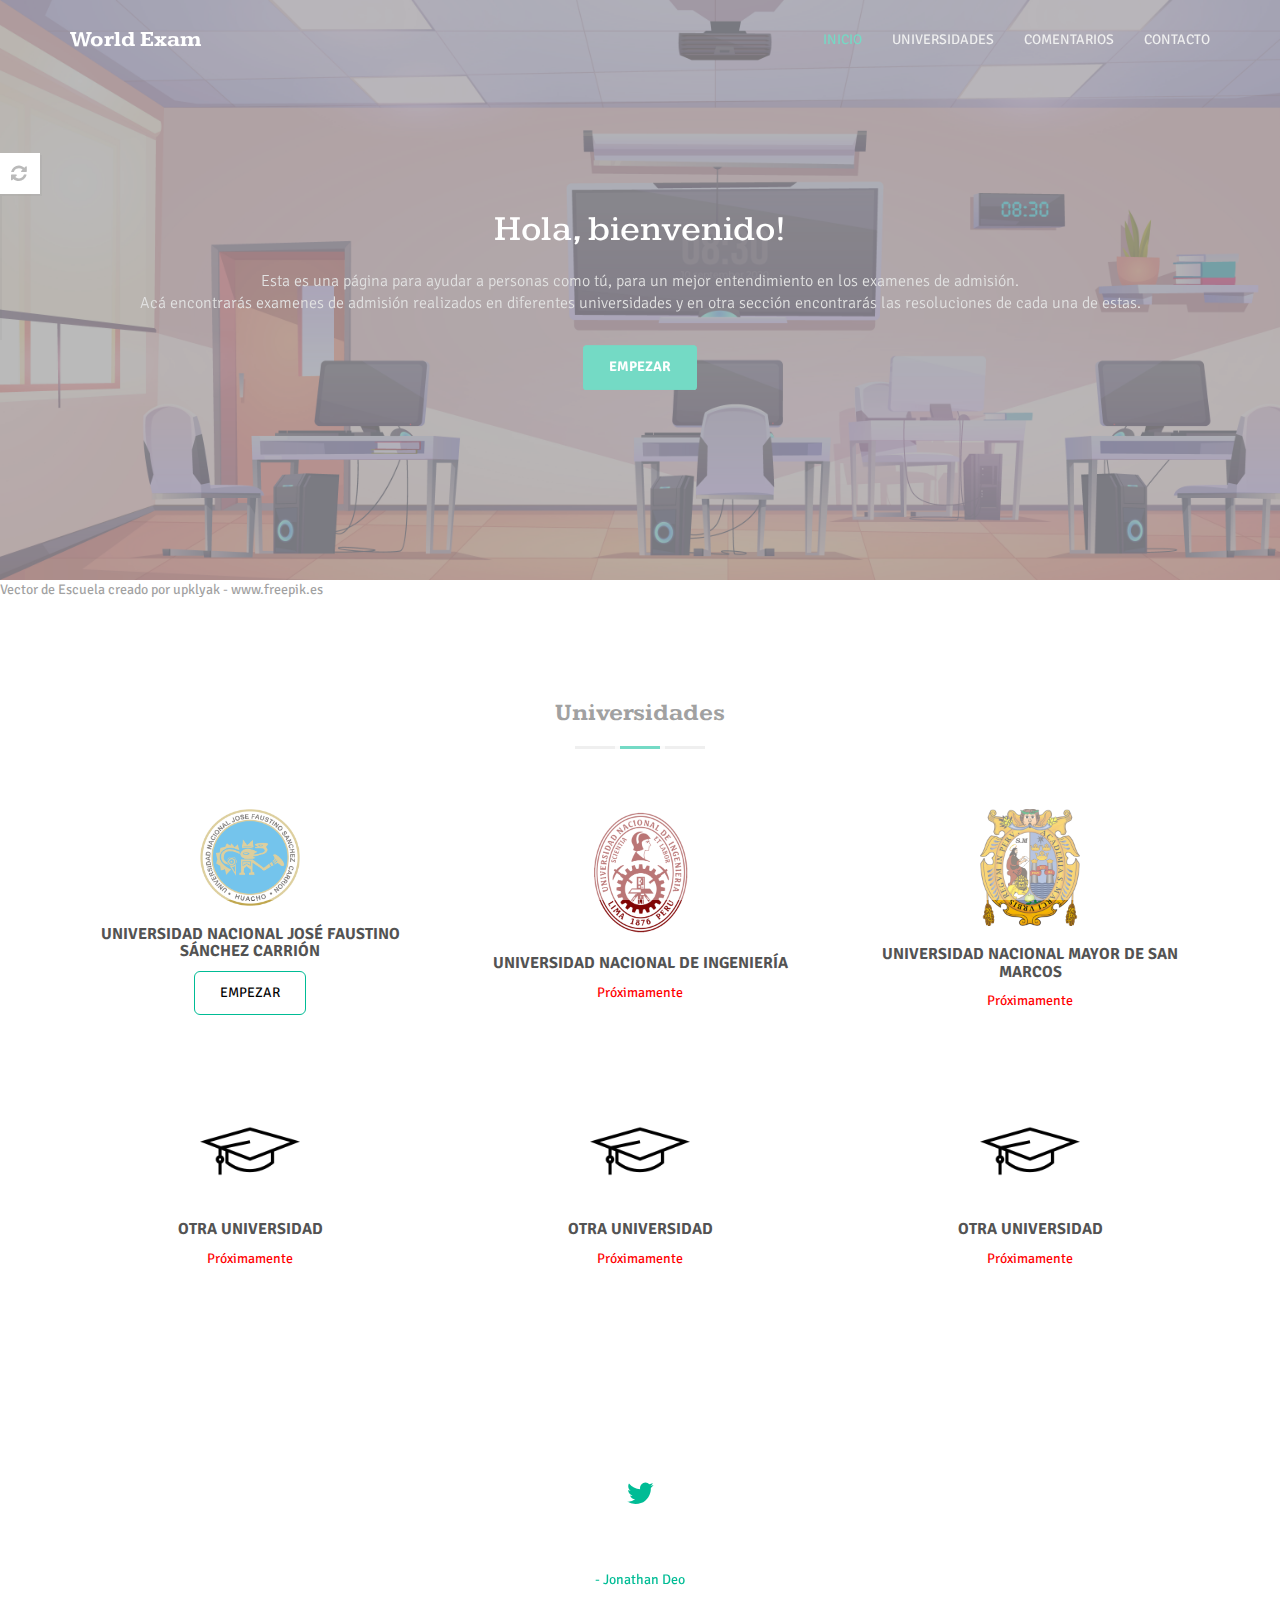
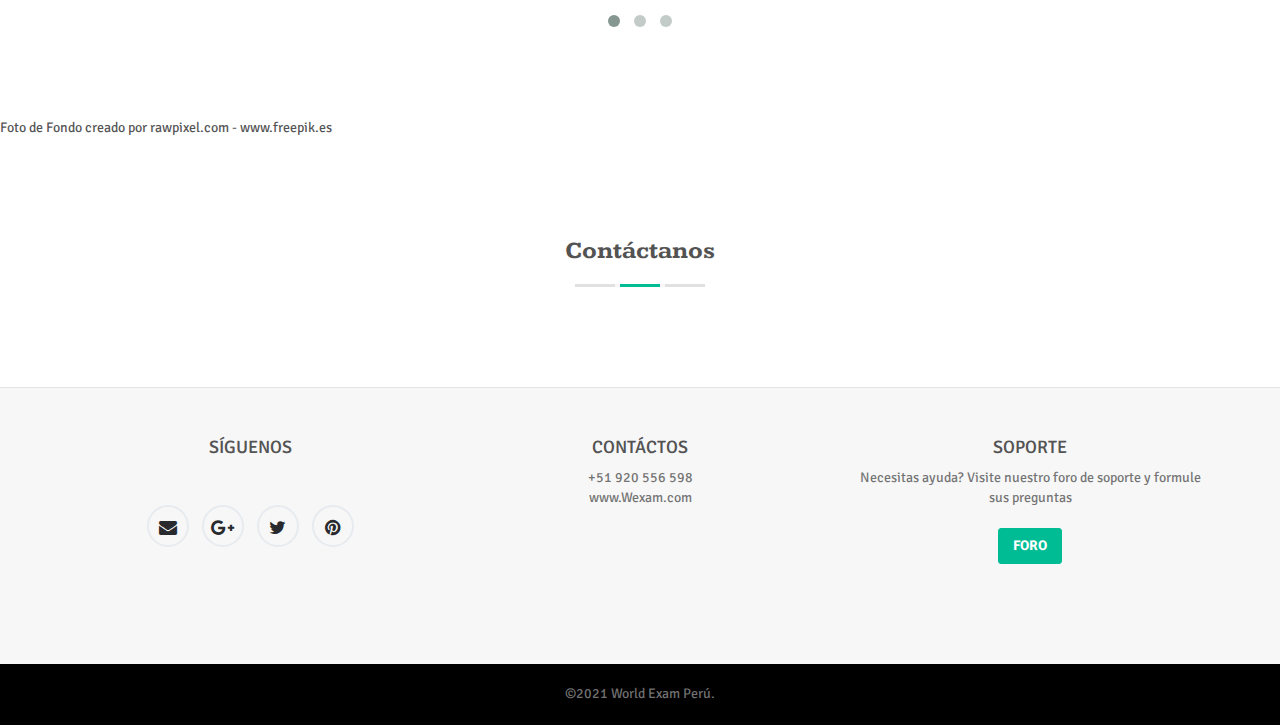
==== index.html @ 7a291c6b "Add files via upload" ====
<!DOCTYPE html>
<!--
	Delex by TEMPLATE STOCK
	templatestock.co @templatestock
	Released for free under the Creative Commons Attribution 3.0 license (templated.co/license)
-->

<html lang="es">
<head>
  <!-- Meta Tags -->
  <meta charset="utf-8"/>
  

  <!-- Site Title-->
  <title>World Exam</title>
  <link rel="icon" href="images/Logo.png">

  <!-- Mobile Specific Metas-->
  <meta name="viewport" content="width=device-width, initial-scale=1, maximum-scale=1"/>

  <!-- Google-fonts -->
  <link href='http://fonts.googleapis.com/css?family=Signika+Negative:300,400,600,700' rel='stylesheet' type='text/css'>
  <link href='http://fonts.googleapis.com/css?family=Kameron:400,700' rel='stylesheet' type='text/css'>
  
  <!-- Bootstrap -->
  <link rel="stylesheet" href="css/bootstrap.min.css"/>
  <!-- Fonts-style -->
  <link rel="stylesheet" href="css/styles.css"/>
  <!-- Fonts-style -->
  <link rel="stylesheet" href="css/font-awesome.min.css"/>
  <!-- Modal-Effect -->
  <link href="css/component.css" rel="stylesheet">
  <!-- owl-carousel -->
  <link href="css/owl.carousel.css" rel="stylesheet" type="text/css" media="screen">
  <link href="css/owl.theme.css" rel="stylesheet" type="text/css" media="screen">
  <!-- Template Styles-->
  <link rel="stylesheet" href="css/style.css"/>
  <!-- Template Color-->
  <link rel="stylesheet" type="text/css" href="css/green.css" media="screen" id="color-opt" />



</head>

<body data-spy="scroll" data-offset="80">

  <!-- Precarga -->
  <div class="animationload">
    <div class="loader">
        Espera porfavor....
    </div>
  </div> 
  <!-- fin de la Precarga -->


  <nav class="navbar navbar-default navbar-fixed-top navbar-custom">
    <div class="container">
      <!-- Brand and toggle get grouped for better mobile display -->
      <div class="navbar-header">
        <button type="button" class="navbar-toggle collapsed" data-toggle="collapse" data-target="#bs-example-navbar-collapse-1">
          <span class="sr-only">Toggle navigation</span>
          <span class="icon-bar"></span>
          <span class="icon-bar"></span>
          <span class="icon-bar"></span>
        </button>
        <a class="navbar-brand" href="index.html">World Exam</a>
      </div>

      <!-- Collect the nav links, forms, and other content for toggling -->
      <div class="collapse navbar-collapse" id="bs-example-navbar-collapse-1">
        <ul class="nav navbar-nav navbar-right">
          <li><a href="#home">Inicio</a></li>
          <li><a href="#services">Universidades</a></li>
          <li><a href="#twitter_tweet">Comentarios</a></li>
          <li><a href="#contact">Contacto</a></li>
        </ul>
      </div><!-- /.navbar-collapse -->
    </div><!-- /.container -->
  </nav>

    <!-- /Inicio -->
    <section class="main-home" id="home">
      <div class="home-page-photo" data-stellar-background-ratio="0.5"></div> <!-- Background image -->
      <div class="home__header-content">
        <div id="main-home-carousel" class="owl-carousel">
          <div>
            <h1 class="intro-title">Hola, bienvenido!</h1>
            <p class="intro-text"><!--Acá va texto de inicio-->Esta es una página para ayudar a personas como tú, para un mejor entendimiento en los examenes de admisión.<br/>Acá encontrarás examenes de admisión realizados en diferentes universidades y en otra sección encontrarás las resoluciones de cada una de estas.</p>
            <a class="btn btn-custom" href="#services">Empezar</a>
          </div><!--slide item like paragraph-->
        </div>
      </div>
    </section>
    <!-- /End HOME -->
    <a href="https://www.freepik.es/vectores/escuela">Vector de Escuela creado por upklyak - www.freepik.es</a>
    <!-- / SERVICES -->
    <section id="services">
      <div class="container">
        <div class="row">
          <div class="col-md-12">
            <h3 class="title text-center">Universidades</h3>
            <div class="titleHR"><span></span></div>
          </div>
        </div>
        
        <div class="row">
          <div class="col-sm-4"> <!-- Service-item -->
            <div class="text-center services-item">
              <div class="col-wrapper">
                <div class="icon-border"> 
                  <img src="images/unjfsc.png" width="100" alt=""> 
                </div>
                <h5>Universidad Nacional José Faustino Sánchez Carrión</h5>
                <a class="btn empezar" href="Faustino.html">Empezar</a>
              </div>
            </div>
          </div>

          <div class="col-sm-4"> <!-- Service-item -->
            <div class="text-center services-item">
              <div class="col-wrapper">
                <div class="icon-border"> 
                <img src="images/UNI.png" width="100" alt="">
                </div>
                <h5>Universidad Nacional de Ingeniería</h5>
                <p class="proximamente">Próximamente</p>
              </div>
            </div>
          </div>

          <div class="col-sm-4"> <!-- Service-item -->
            <div class="text-center services-item">
              <div class="col-wrapper">
                <div class="icon-border"> 
                  <img src="images/unmsm.png" width="100" alt=""> 
                </div>
                <h5>Universidad Nacional Mayor de San Marcos</h5>
                <p class="proximamente">Próximamente</p>
              </div>
            </div>
          </div>
        </div> <!--/.row -->

        <div class="row">
          <div class="col-sm-4"> <!-- Service-item -->
            <div class="text-center services-item">
              <div class="col-wrapper">
                <div class="icon-border"> 
                  <img src="images/birrete.png" width="100" height="100" alt=""> 
                </div>
                <h5>Otra Universidad</h5>
                <p class="proximamente">Próximamente</p>
              </div>
            </div>
          </div>

          <div class="col-sm-4"> <!-- Service-item -->
            <div class="text-center services-item">
              <div class="col-wrapper">
                <div class="icon-border"> 
                  <img src="images/birrete.png" width="100" height="100" alt="">
                </div>
                <h5>Otra Universidad</h5>
                <p class="proximamente">Próximamente</p>
              </div>
            </div>
          </div>

          <div class="col-sm-4"> <!-- Service-item -->
            <div class="text-center services-item">
              <div class="col-wrapper">
                <div class="icon-border"> 
                  <img src="images/birrete.png" width="100" height="100" alt="">
                </div>
                <h5>Otra Universidad</h5>
                <p class="proximamente">Próximamente</p>
              </div>
            </div>
          </div>
        </div> <!--/.row -->
      </div> <!--/.container -->
    </section>
    <!-- / End services-->


    <!-- TWITTER TWEET -->
    <section class="twitter_tweet parallax" id="twitter_tweet" data-stellar-background-ratio="0.5">
      <div class="container">
        <div class="row">
          <div class="col-md-8 col-md-offset-2 text-center">
            <div id="testi-carousel" class="owl-carousel owl-spaced">
              <div>
                <i class="fa fa-twitter"></i>
                <h5>
                  Lorem ipsum dolor sit amet, consectetur adipisicing elit. Inventore, dolorum, fugiat, eligendi magni quibusdam iure cupiditate ex voluptas unde Lorem ipsum dolor sit amet..
                </h5>
                <p>- Jonathan Deo</p>
              </div><!--testimonials item like paragraph-->
              <div>
                <i class="fa fa-twitter"></i>
                <h5>
                  Lorem ipsum dolor sit amet, consectetur adipisicing elit. Inventore, dolorum, fugiat, eligendi magni quibusdam iure cupiditate ex voluptas unde Lorem ipsum dolor sit amet..
                </h5>
                <p>- Jonathan Deo</p>
              </div><!--testimonials item like paragraph-->
              <div>
                <i class="fa fa-twitter"></i>
                <h5>
                  Lorem ipsum dolor sit amet, consectetur adipisicing elit. Inventore, dolorum, fugiat, eligendi magni quibusdam iure cupiditate ex voluptas unde Lorem ipsum dolor sit amet..
                </h5>
                <p>- Jonathan Deo</p>
              </div><!--testimonials item like paragraph-->
            </div>
          </div> <!-- end col-md-8 -->
        </div> <!-- end row -->
      </div> <!-- container -->
    </section>
    <!-- End TWITTER TWEET -->
    <a href='https://www.freepik.es/fotos/fondo'>Foto de Fondo creado por rawpixel.com - www.freepik.es</a>
    <!-- CONTACT -->
    <section id="contact">
      <div class="container">
        <div class="row">
          <div class="col-md-12">
            <h3 class="title text-center">Contáctanos</h3>
            <div class="titleHR"><span></span></div>
          </div> <!-- end col-md-12 -->
        </div> <!-- end row -->
      </div> <!-- container -->
    </section>
    <!-- End CONTACT -->

    <!-- FOOTER begings -->
    <footer id="footer">    
      <div class="footer-widgets-wrap">
        <div class="container text-center">    
          <div class="row">
            <div class="col-sm-4 col-md-4">
              <div class="footer-content">
                <h4>SÍGUENOS</h4>
                <div class="footer-socials">
                  <a href="mailto:rlopezrios055@gmail.com?subject=Tu%20requisito%20a%20wolrld%20Exam"><i class="fa fa-envelope"></i></a>
                  <a href="#"><i class="fa fa-google-plus"></i></a>
                  <a href="#"><i class="fa fa-twitter"></i></a>
                  <a href="#"><i class="fa fa-pinterest"></i></a>
                </div>
              </div> <!-- end footer-content -->
            </div> <!-- end col-sm-4 -->
            <div class="col-sm-4 col-md-4">
              <div class="footer-content">
                <h4>CONTÁCTOS</h4>
                <p><a href="tel:+51 920 556 598">+51 920 556 598</a><br>
                <a href="#">www.Wexam.com</a><br></p>
              </div> <!-- end footer-content -->
            </div> <!-- end col-sm-4 -->
            <div class="col-sm-4 col-md-4">
              <div class="footer-content">
                <h4>SOPORTE</h4>
                <p>Necesitas ayuda? Visite nuestro foro de soporte y formule sus preguntas</p>
                <p><button type="button" class="btn btn-custom-sm">foro</button></p>
              </div>  <!-- end footer-content -->   
            </div> <!-- end col-sm-4 -->
          </div> <!-- end row -->
        </div> <!-- container -->
      </div>
      <div class="footer-bottom text-center"> <!-- Footer-copyright -->
        <p>©2021 World Exam Perú.</p>
      </div>
    </footer>
    <!-- End footer begings -->


    <!-- Scroll top -->
    <a href="#" class="back-to-top"> <i class="fa fa-chevron-up"> </i> </a>


    <!-- Cambio de colores -->
    <div id="style-switcher" style="left: 0px;">
      <div>
          <h3>Elije tu color</h3>
          <ul class="pattern">
              <li><a class="color1" href="#"></a></li>
              <li><a class="color2" href="#"></a></li>
              <li><a class="color3" href="#"></a></li>
              <li><a class="color4" href="#"></a></li>
              <li><a class="color5" href="#"></a></li>
              <li><a class="color6" href="#"></a></li>
              <li><a class="color7" href="#"></a></li>
              <li><a class="color8" href="#"></a></li>
              <li><a class="color9" href="#"></a></li>
              <li><a class="color10" href="#"></a></li>
              <li><a class="color11" href="#"></a></li>
              <li><a class="color12" href="#"></a></li>
          </ul>
      </div>      
      <div class="bottom">
          <a href="#" class="settings"><i class="fa fa-refresh fa-spin"></i></a>
      </div>
  </div>
    <!-- Fin del cambio de colores --> 


    <!-- JavaScript
     ================================================== -->
     <!-- Placed at the end of the document so the pages load faster -->
     <!-- initialize jQuery Library -->
     <script src="js/jquery.min.js"></script>
     <!-- jquery easing -->
     <script src="js/jquery.easing.min.js"></script>
     <!-- Bootstrap -->
     <script src="js/bootstrap.min.js"></script>
     <!-- modal-effect -->
     <script src="js/classie.js"></script>
     <script src="js/modalEffects.js"></script>
     <!-- Counter-up -->
     <script src="js/waypoints.min.js" type="text/javascript"></script>
     <script src="js/jquery.counterup.min.js" type="text/javascript"></script>
     <!-- SmoothScroll -->
     <script src="js/SmoothScroll.js"></script>
     <!-- Parallax -->
     <script src="js/jquery.stellar.min.js"></script>
     <!-- Jquery-Nav -->
     <script src="js/jquery.nav.js"></script>
     <!-- Owl carousel -->                                                      
     <script type="text/javascript" src="js/owl.carousel.min.js"></script>
     <!-- App JS -->
     <script src="js/app.js"></script>

     <!-- Switcher script for demo only -->
    <script type="text/javascript" src="js/switcher.js"></script>


  </body>
</html>
---- css/styles.css ----
/*
	Delex by TEMPLATE STOCK
	templatestock.co @templatestock
	Released for free under the Creative Commons Attribution 3.0 license (templated.co/license)
*/

@charset "UTF-8";

@font-face {
  font-family: "icon-font";
  src:url("../fonts/icon-font.eot");
  src:url("../fonts/icon-font.eot?#iefix") format("embedded-opentype"),
    url("../fonts/icon-font.woff") format("woff"),
    url("../fonts/icon-font.ttf") format("truetype"),
    url("../fonts/icon-font.svg#icon-font") format("svg");
  font-weight: normal;
  font-style: normal;

}

[data-icon]:before {
  font-family: "icon-font" !important;
  content: attr(data-icon);
  font-style: normal !important;
  font-weight: normal !important;
  font-variant: normal !important;
  text-transform: none !important;
  speak: none;
  line-height: 1;
  -webkit-font-smoothing: antialiased;
  -moz-osx-font-smoothing: grayscale;
}

[class^="icon-"]:before,
[class*=" icon-"]:before {
  font-family: "icon-font" !important;
  font-style: normal !important;
  font-weight: normal !important;
  font-variant: normal !important;
  text-transform: none !important;
  speak: none;
  line-height: 1;
  -webkit-font-smoothing: antialiased;
  -moz-osx-font-smoothing: grayscale;
}

.icon-arrow-streamline-target:before {
  content: "a";
}
.icon-caddie-shopping-streamline:before {
  content: "b";
}
.icon-coffee-streamline:before {
  content: "d";
}
.icon-clock-streamline-time:before {
  content: "c";
}
.icon-design-graphic-tablet-streamline-tablet:before {
  content: "e";
}
.icon-design-pencil-rule-streamline:before {
  content: "f";
}
.icon-ink-pen-streamline:before {
  content: "g";
}
.icon-magic-magic-wand-streamline:before {
  content: "h";
}
.icon-settings-streamline-2:before {
  content: "i";
}
.icon-speech-streamline-talk-user:before {
  content: "j";
}
.icon-streamline-umbrella-weather:before {
  content: "k";
}
---- css/component.css ----
/* General styles for the modal */

.md-perspective,
.md-perspective body {
	height: 100%;
	overflow: hidden;
}

.md-perspective body  {
	background: #fff;
	-webkit-perspective: 600px;
	-moz-perspective: 600px;
	perspective: 600px;
}

.container {
	min-height: 100%;
}

.md-modal {
	position: fixed;
	top: 50%;
	left: 50%;
	width: 50%;
	max-width: 550px;
	min-width: 320px;
	height: auto;
	z-index: 9999999;
	visibility: hidden;
	-webkit-transform: translateX(-50%) translateY(-50%);
	-moz-transform: translateX(-50%) translateY(-50%);
	-ms-transform: translateX(-50%) translateY(-50%);
	transform: translateX(-50%) translateY(-50%);
}

.md-show {
	visibility: visible;
}

.md-overlay {
	position: fixed;
	width: 100%;
	height: 100%;
	visibility: hidden;
	top: 0;
	left: 0;
	z-index: 9999995;
	opacity: 0;
	background: rgba(1,1,1,0.6);
	-webkit-transition: all 0.3s;
	-moz-transition: all 0.3s;
	transition: all 0.3s;
}

.md-show ~ .md-overlay {
	opacity: 1;
	visibility: visible;
}

/* Content styles */
.md-content {
	color: #5b5b5b;
	background: #fff;
	position: relative;
	border-radius: 0px;
	margin: 0 auto;
	text-align: center;
}
.md-content h3 {
	font-weight: 600;
	margin: 0;
	padding-top: 20px;
	border-radius: 0;
	color: #797979;
}

.md-content img{
	width: 100%;
	margin-bottom: 20px;
}
.md-content button {
	margin-top: 20px;
}

.md-content > div {
	margin: 0;
	font-weight: 300;
	font-size: 14px;
	padding: 30px;
}

.md-content > div p {
	margin: 0;
	padding: 10px 0;
	font-size: 16px;
}


/* Individual modal styles with animations/transitions */
.md-effect .md-content {
	-webkit-transform: scale(0.8);
	-moz-transform: scale(0.8);
	-ms-transform: scale(0.8);
	transform: scale(0.8);
	opacity: 0;
	-webkit-transition: all 0.3s;
	-moz-transition: all 0.3s;
	transition: all 0.3s;
}

.md-show.md-effect ~ .md-overlay {
	background: rgba(255,255,255,1);
} 

.md-effect.md-content h3,
.md-effect .md-content {
	background: transparent;
}

.md-show.md-effect .md-content {
	-webkit-transform: scale(1);
	-moz-transform: scale(1);
	-ms-transform: scale(1);
	transform: scale(1);
	opacity: 1;
}

@media only screen and (max-width: 479px) {
	.md-content h3 {
		padding-top: 0px;
	}
	.md-content > div p {
		font-size: 12px;
	}
}
---- css/style.css ----
/*
	Delex by TEMPLATE STOCK
	templatestock.co @templatestock
	Released for free under the Creative Commons Attribution 3.0 license (templated.co/license)
*/


/* TABLE OF CONTENTS
	1) Reset
	2) Help classes
	3) Pre-loader
	4) Parallax
	5) Navigation
	6) Home
	7) Services
	8) Twitter-tweets
	9) Contact
	10) Footer
	11) Responsive
	12) Back-to-top
*/




/* 1 Reset
----------------------------------------------------------------------------- */

html,body {
  height: 100%;
}
body {
  font-family: 'Signika Negative', sans-serif;
  font-weight: 400;
  color: #535353;
}
*,*:before,*:after {
    -webkit-box-sizing: border-box;
    -moz-box-sizing: border-box;
    box-sizing: border-box;
}
:focus {
    outline: 0 !important
}
iframe {
    border: none;
    width:100%;
}
a {
  color: inherit;
}
a:hover,a:focus,a:active {
  text-decoration: none;
}
p {
  color: #737373;
}
img {
  max-width: 100%;
}
h1,h2,h3,h4,h5,h6,p {
  font-family: 'Signika Negative', sans-serif;
}
textarea {
  max-width: 100%;
}
.btn {
  font-size: 14px;
  font-family: 'Signika Negative', sans-serif;
  text-transform: uppercase;
  border-radius: 0;
}
.btn:focus,.btn:active:focus {
  outline: none;
  color: #ffffff;
}
.btn-custom,.btn-custom-sm{
	border-radius: 3px;
	padding: 0.8em 1.8em;
	color: #fff;
	font-weight: 700;
	-webkit-transition: all .5s ease-out;
	transition: all .5s ease-out;
	text-transform: uppercase;
}
.empezar {
	border-radius: 6px;
	padding: 0.8em 1.8em;
	color: black;

	-webkit-transition: all .5s ease-out;
	transition: all .5s ease-out;
	text-transform: uppercase;
}
.btn-custom:hover,.btn-custom:focus,.btn-custom-sm:hover,.btn-custom-sm:focus{
  color: #fff;
  background-color: #6C6767;
  border-color: #6C6767;
}
.btn-custom-sm {
	padding: 0.5em 1em;
}
.form-control {
	box-shadow: none;
	-webkit-box-shadow: none;
	border-radius: 0px;
	height: 38px;
}
.form-control:focus {
	outline: none;
	box-shadow: none;
	-webkit-box-shadow: none;
}
.progress {
	height: 10px;
	margin-bottom: 10px;
	overflow: hidden;
	background-color: #fff;
	border-radius: 4px;
	box-shadow: none;
	border: 1px solid #bbb;
}
.progress-bar {
	height: 6px;
	box-shadow: none;
	margin: 1px;
	border-radius: 3px;
}
section {
  position: relative;
  padding-top: 80px;
  padding-bottom: 80px;
  background-color: #fff;
}

/* 2 Help-classes
----------------------------------------------------------------------------- */
.no-padding {
	padding: 0px;
}
.color-l-orange {
	color: #ff8b8b;
}
.color-l-blue {
	color: #77afea;
}
.color-l-yellow {
	color: #f4d382;
}
.color-l-purple {
	color: #ad8ede;
}
.color-l-pink {
	color: #ff3e75;
}
.color-l-green {
	color: #77dfa2;
}
.bg-light-orange {
	background-color: #ff8b8b;
	color: #ffffff;
}
.bg-light-blue {
	background-color: #77afea;
	color: #ffffff;
}
.bg-light-yellow {
	background-color: #f4d382;
	color: #ffffff;
}
.bg-light-purple {
	background-color: #ad8ede;
	color: #ffffff;
}
.bg-light-pink {
	background-color: #ff3e75;
	color: #ffffff;
}
.bg-light-green {
	background-color: #77dfa2;
	color: #ffffff;
}
.title {
	font-family: 'Kameron', serif;
	font-weight: 700;
}
.titleHR {
	background: none repeat scroll 0 0 #e1e1e1;
	height: 3px;
	margin: 20px auto 0;
	position: relative;
	text-align: center;
	width: 130px;
	margin-bottom: 20px;
}
.titleHR span {
	border-left: 5px solid #f7f7f7;
	border-right: 5px solid #f7f7f7;
	display: inline-block;
	height: 3px;
	left: 0;
	margin: 0 auto;
	position: absolute;
	right: 0;
	top: 0px;
	width: 50px;
}

/* 3 Pre-loader
----------------------------------------------------------------------------- */
.animationload {
  position: fixed;
  top:0;
  left:0;
  right:0;
  bottom:0;
  background-color:#fff; /* change if the mask should have another color then white */
  z-index:999999;
}
.loader {
    width:200px;
    height:200px;
    font-size: 24px;
    text-align: center;
    position:absolute;
    left:50%; 
    top:50%; 
    background-image:url(../images/preloader.gif); 
    background-repeat:no-repeat;
    background-position:center;
    margin:-100px 0 0 -100px; 
}
.proximamente {
	color: red;
}



/* 4 Parallax
----------------------------------------------------------------------------- */
.parallax {
    background-position: 0 0;
    background-repeat: no-repeat;
    background-size: 100% auto;
    width: 100%;
    background-size: cover;
    background-attachment: fixed;
}

/* 5 Navigation
----------------------------------------------------------------------------- */
.navbar-custom {
	background: transparent;
	margin-bottom: 0px;
	z-index: 1000;
	border: none;
	color: #333;
	position: fixed;
	transition: background-color 1s ease-in-out, border 1s ease-in-out;
	-moz-transition: background-color 1s ease-in-out, border 1s ease-in-out;
	-webkit-transition: background-color 1s ease-in-out, border 1s ease-in-out;
	-o-transition: background-color 1s ease-in-out, border 1s ease-in-out;
}
.navbar-custom .navbar-brand,.navbar-custom .navbar-brand:hover {
	color: #ffffff;
	padding: 30px 15px;
	font-size: 22px;
	font-weight: 700;
	font-family: 'Kameron', serif;
}
.small .navbar-brand,.small .navbar-brand:hover {
	color: #333;
}
.navbar-custom .nav {
	padding: 15px 0px;
}
.navbar-custom .navbar-nav>li>a {
	color: #e3e3e3;
    font-size: 14px;
    text-transform: uppercase;
}
.small .navbar-nav>li>a {
	color: #000;
}
nav.small {
   background-color: #fff;
   -moz-box-shadow: 0 3px 5px rgba(0,0,0,.1);
   -webkit-box-shadow: 0 3px 5px rgba(0,0,0,.1);
   box-shadow: 0 3px 5px rgba(0,0,0,.1);
}
.navbar-custom .navbar-nav>.active>a, .navbar-custom .navbar-nav>.active>a:hover, .navbar-custom .navbar-nav>.active>a:focus,
.navbar-custom .navbar-nav>.open>a, .navbar-custom .navbar-nav>.open>a:hover, .navbar-custom .navbar-nav>.open>a:focus,
.navbar-custom .navbar-nav>li>a:hover, .navbar-custom .navbar-nav>li>a:focus {
	background-color: transparent;
}

/* 6 Home
----------------------------------------------------------------------------- */
.main-home {
	padding: 330px 0px 250px 0;
	z-index: 1;
	text-align: center;
	position: relative;
	font-size: 13px;
	color: #fff;
	background: #000;
	min-height: 400px;
}
.home-page-photo {
	background-image: url(../images/Home.jpg);
	background-size: cover;
	z-index: -1;
	position: absolute;
	top: 0;
	opacity: 0.50;
	right: 0;
	bottom: 0;
	left: 0;
}

.home__header-content {
	-webkit-transform: translateY(-50%);
	-ms-transform: translateY(-50%);
	transform: translateY(-50%);
	position: absolute;
	top: 50%;
	left: 0;
	right: 0;
}
.home__header-content h1{
	font-family: 'Kameron', serif;
}
.home__header-content p{
	font-weight: 300;
	font-size: 16px;
	margin-top: 20px;
}
.home__header-content a.btn-default {
	margin-top: 15px;
}
/*--- Carousel --*/
#main-home-carousel .intro-title {
	font-family: 'Kameron', serif;
}
#main-home-carousel .intro-text {
	color: #cacaca;
	font-weight: 300;
	margin-bottom: 30px;
}

/* 7 Services
----------------------------------------------------------------------------- */
.services-item{
	padding: 40px 20px;
}
.services-item i{
	font-size: 48px;
	margin-bottom: 20px;
}
.services-item h5{
	font-weight: 700;
	font-size: 16px;
	margin-top: 20px;
	text-transform: uppercase;
}

/* 11 Twitter-tweets
----------------------------------------------------------------------------- */
#twitter_tweet {
	background: url(../images/Muro.jpg);
}
.twitter_tweet h5{
    font-weight: 300;
    line-height: 20px;
    color: rgba(255,255,255,0.77);
}
.twitter_tweet i{
    font-size: 30px;
}


/* 13 Contact
----------------------------------------------------------------------------- */
.form-main {
	padding-top: 30px;
}
.error {
	margin: 8px 0px;
	display: none;
	color: red;
}
#ajaxsuccess {
	font-size: 16px;
	width: 100%;
	display: none;
	clear: both;
	margin: 8px 0px;
}
#contact .con_sub_text {
	margin-top: 20px;
}
#contact textarea.form-control{
	height: 120px;
}

/* 14 Footer
----------------------------------------------------------------------------- */
footer p{
	margin-bottom: 20px;
}
#footer {
	padding: 0px 0px 0px 0px;
	background-color: #f7f7f7;
    border-top: 1px solid #e4e4e4;
}
.footer-content {
	padding: 40px 0px 80px;
}
.footer-bottom {
	background-color: #000;
	color: #a1a1a1;
	padding: 20px 0px 1px;
}
.footer-socials {
	position: relative;
	margin: 47px 0px 20px 0px;
	text-align: center;
}
.footer-socials a{
	display: inline-block;
}
.footer-socials i {
	width: 42px;
	height: 42px;
	line-height: 42px;
	background: transparent;
	border: 2px solid #E7EBEF;
	margin: 0px auto;
	position: relative;
	display: inline-block;
	margin: 0px 5px;
	border-radius: 50%;
	text-align: center;
	font-size: 18px;
	color: #282A2E;
}

/* 15 Responsive
----------------------------------------------------------------------------- */
@media only screen and (max-width: 767px) {
	.navbar-custom {
		background-color: #ffffff;
	}
	.navbar-custom .navbar-brand {
		color: #000;
		padding: 15px;
	}
	.work-list li {
		width: 100%;
		display: block;
	}
}

/* 16 Back-to-top
----------------------------------------------------------------------------- */
.back-to-top {
    width: 40px;
    height: 40px;
    position: fixed;
    bottom: 0px;
    right: 20px;
    display: none;
    text-align: center;
    z-index: 10000;
}
.back-to-top i {
    color: #fff;
    font-size: 15px;
    display: block;
    line-height: 33px;
}




/*==================================
STYLE SWITHER - Demo purpose only
==================================*/ 

#style-switcher div h3 {
    color: #1D1D1D;
    font-size: 16px;
    margin: 8px 3px 12px;
}
#style-switcher {
    background: none repeat scroll 0 0 #FFFFFF;
    box-shadow: 2px 2px 0 0 rgba(0, 0, 0, 0.08);
    left: -189px;
    position: fixed;
    top: 17%;
    width: 189px;
    z-index: 9999;
    padding: 10px 5px;
}
#style-switcher div {
    padding: 5px 10px;
}
#style-switcher .bottom {
    background: none repeat scroll 0 0 #FFFFFF;
    color: #252525;
    padding: 0;
}
#style-switcher .bottom a.settings {
    background: none repeat scroll 0 0 #FFFFFF;
    box-shadow: 2px 2px 0 0 rgba(0, 0, 0, 0.08);
    display: block;
    height: 41px;
    position: absolute;
    right: -40px;
    top: 0;
    width: 40px;
    padding: 3px;
}
#style-switcher .bottom a {
  text-decoration: none;
}

#style-switcher .bottom a.settings i {
    margin-left: 8px;
    color: gray;
    font-size: 18px;
    position: absolute;
    margin-top: 9px;
}

ul.pattern {
    list-style: none outside none;
    margin: 0 0 0px;
    overflow: hidden;
  padding:0;
  border-radius: 0px;
}
ul.pattern li {
    float: left;
    margin: 2px;
}
ul.pattern li a {
    cursor: pointer;
    display: block;
    height: 35px;
    width: 35px;
}

ul.pattern .color1 {
  background-color: #00bc95;
}
ul.pattern .color2 {
  background-color: #d13a7a;
}
ul.pattern .color3 {
  background-color: #e24348;
}
ul.pattern .color4 {
  background-color: #1aace7;
}
ul.pattern .color5 {
  background-color: #6a5a8c;
}
ul.pattern .color6 {
  background-color: #F94c00;
}
ul.pattern .color7 {
  background-color: #1f7f5c;
}
ul.pattern .color8 {
  background-color: #336699;
}
ul.pattern .color9 {
  background-color: #Fbce43;
}
ul.pattern .color10 {
  background-color: #a06081;
}
ul.pattern .color11 {
  background-color: #737f97;
}
ul.pattern .color12 {
  background-color: #9932cc;
}

@media only screen and (max-width: 479px) {
#style-switcher {
    display: none;
}
}
---- css/green.css ----
/* Theme Name: Moltus - Business Template
   Author:Harry
   Author e-mail: harrynworld@gmail.com
   Version: 1.0.0
   Created:January 2015
   File Description: Color-green css file
*/

a:hover,a:focus,a:active,.social-icons i:hover,.twitter_tweet i,.twitter_tweet p,#ajaxsuccess,
.navbar-custom .navbar-nav>.active>a, .navbar-custom .navbar-nav>.active>a:hover, .navbar-custom .navbar-nav>.active>a:focus,
.navbar-custom .navbar-nav>.open>a, .navbar-custom .navbar-nav>.open>a:hover, .navbar-custom .navbar-nav>.open>a:focus,
.navbar-custom .navbar-nav>li>a:hover, .navbar-custom .navbar-nav>li>a:focus,
.navbar-custom .navbar-nav>li>a:hover,
.md-content h5 {
	color: #00bc95;
}
.btn-custom,.btn-custom-sm,.back-to-top{
	background-color: #00bc95;
}
.form-control:focus,.btn-custom,.btn-custom-sm {
	border-color: #00bc95;
}
.titleHR span {
	background: none repeat scroll 0 0 #00bc95; 
}
.empezar {
   border-color: #00bc95;
   background-color: white;
}
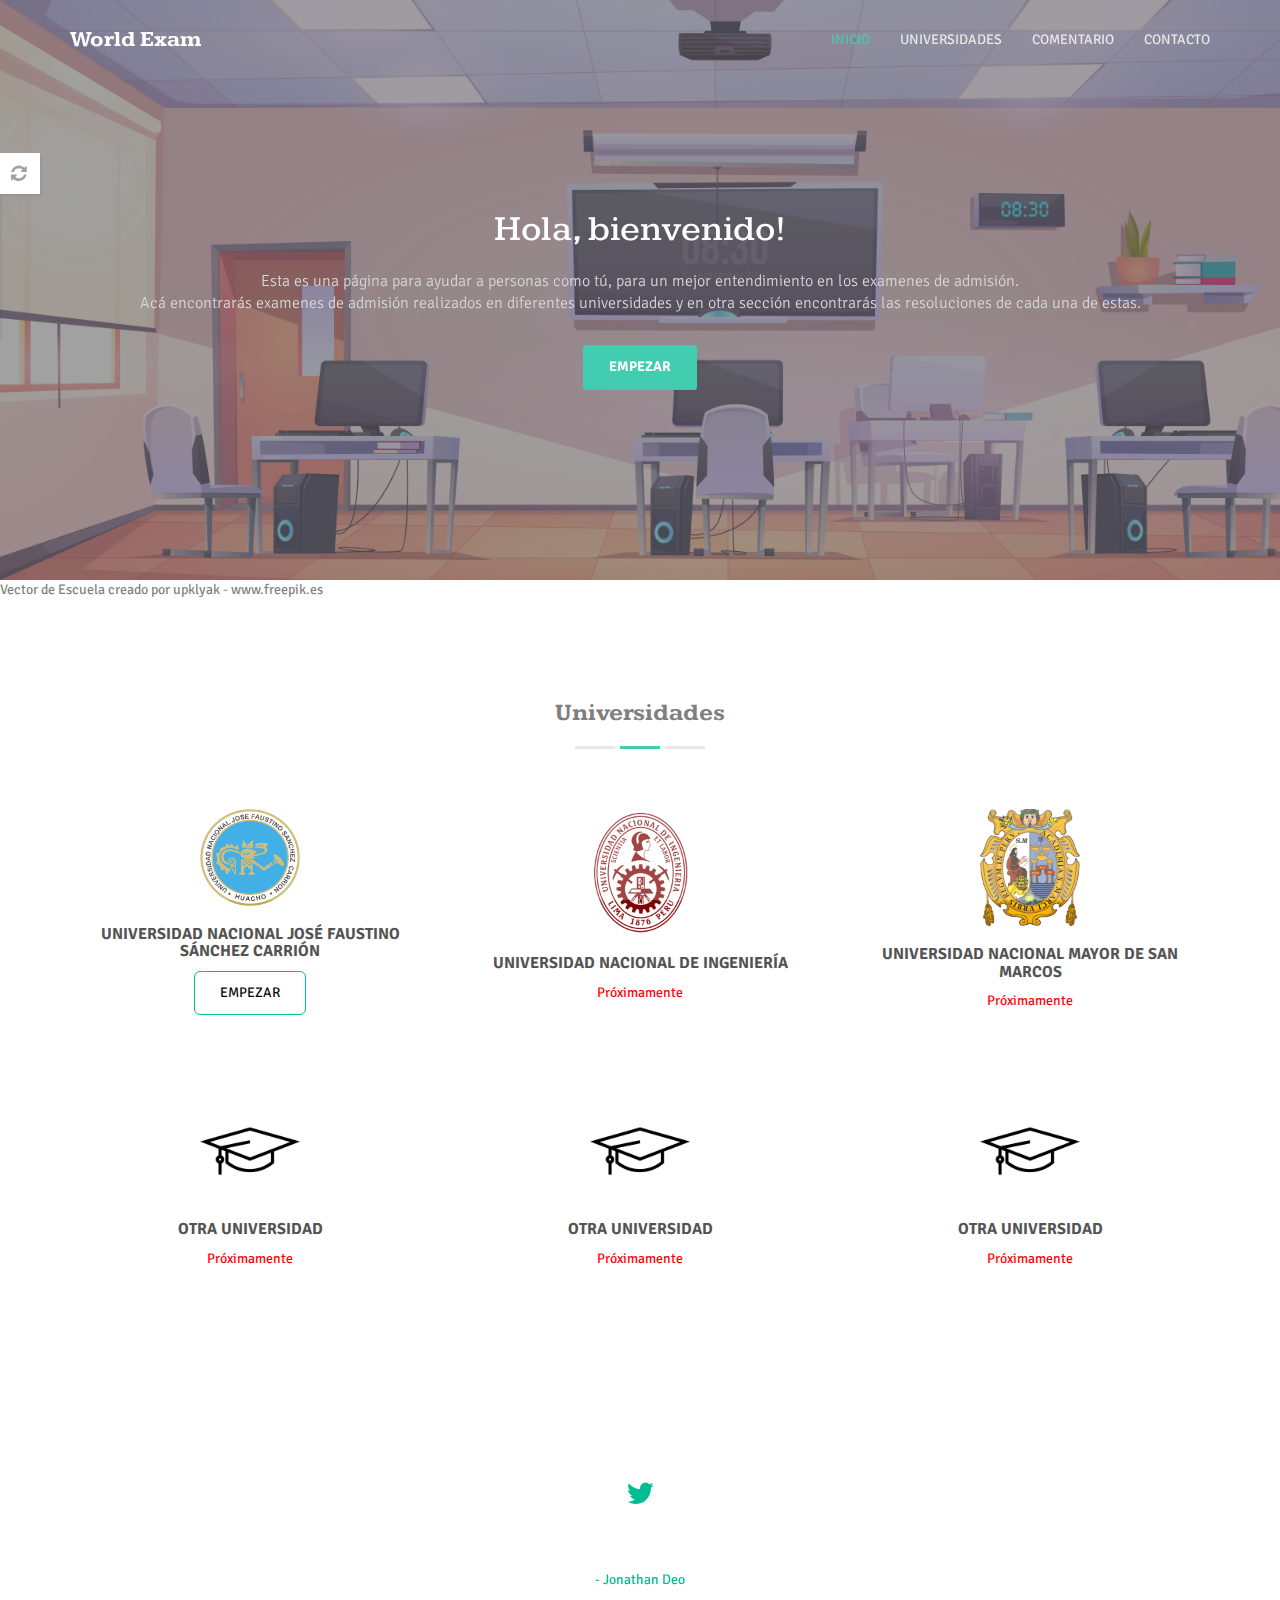
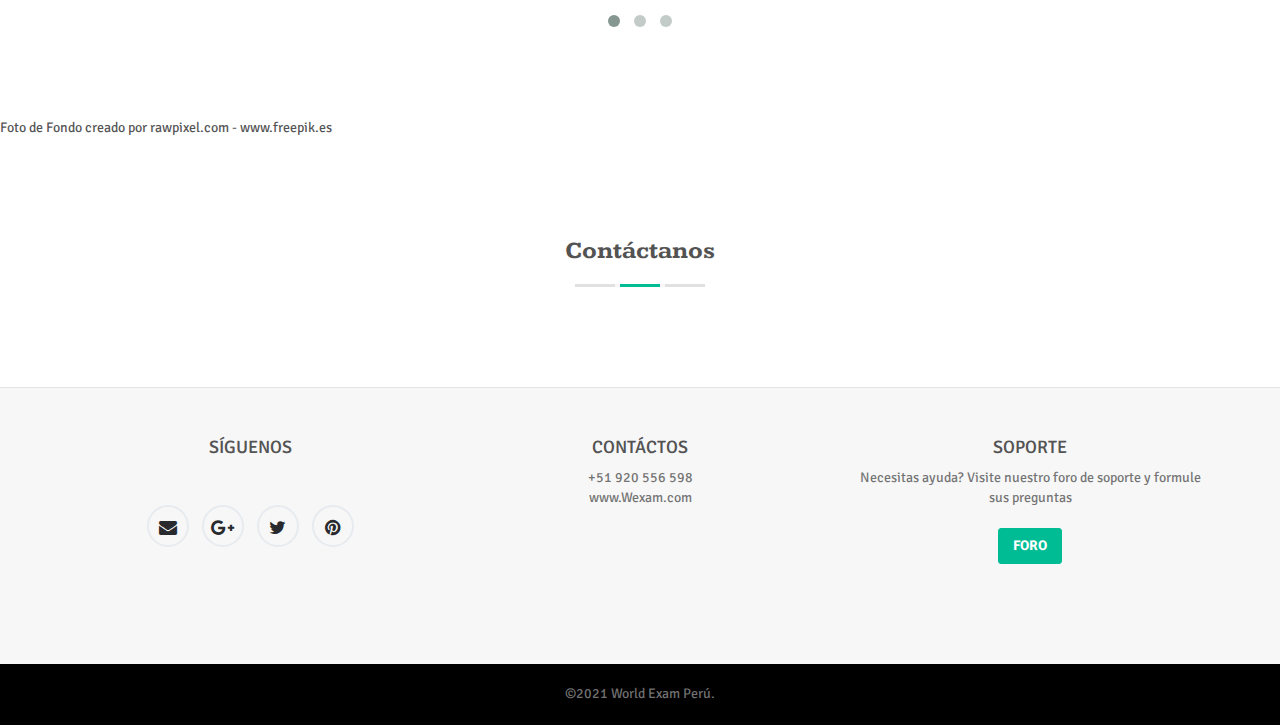
==== commit 4f14c90d: "Update index.html" ====
--- a/index.html
+++ b/index.html
@@ -71,7 +71,7 @@
         <ul class="nav navbar-nav navbar-right">
           <li><a href="#home">Inicio</a></li>
           <li><a href="#services">Universidades</a></li>
-          <li><a href="#twitter_tweet">Comentarios</a></li>
+          <li><a href="#twitter_tweet">Comentario</a></li>
           <li><a href="#contact">Contacto</a></li>
         </ul>
       </div><!-- /.navbar-collapse -->
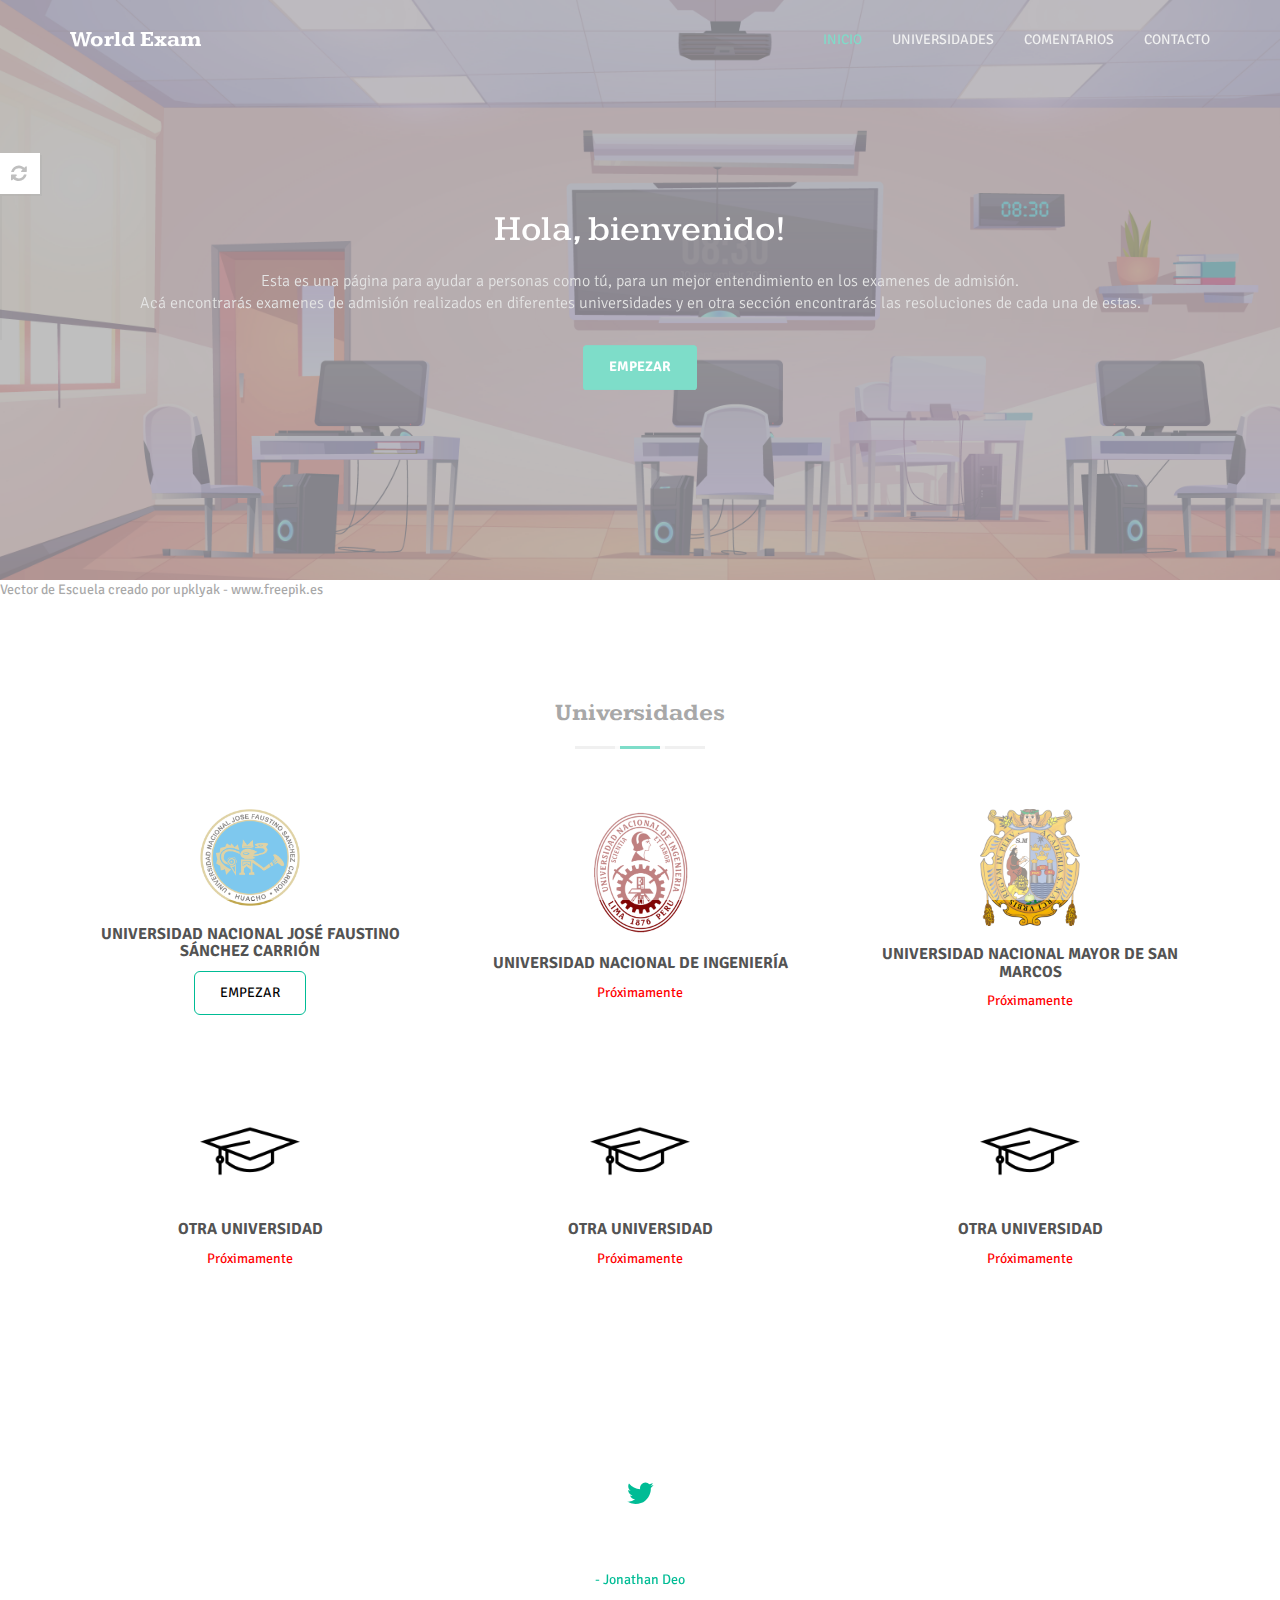
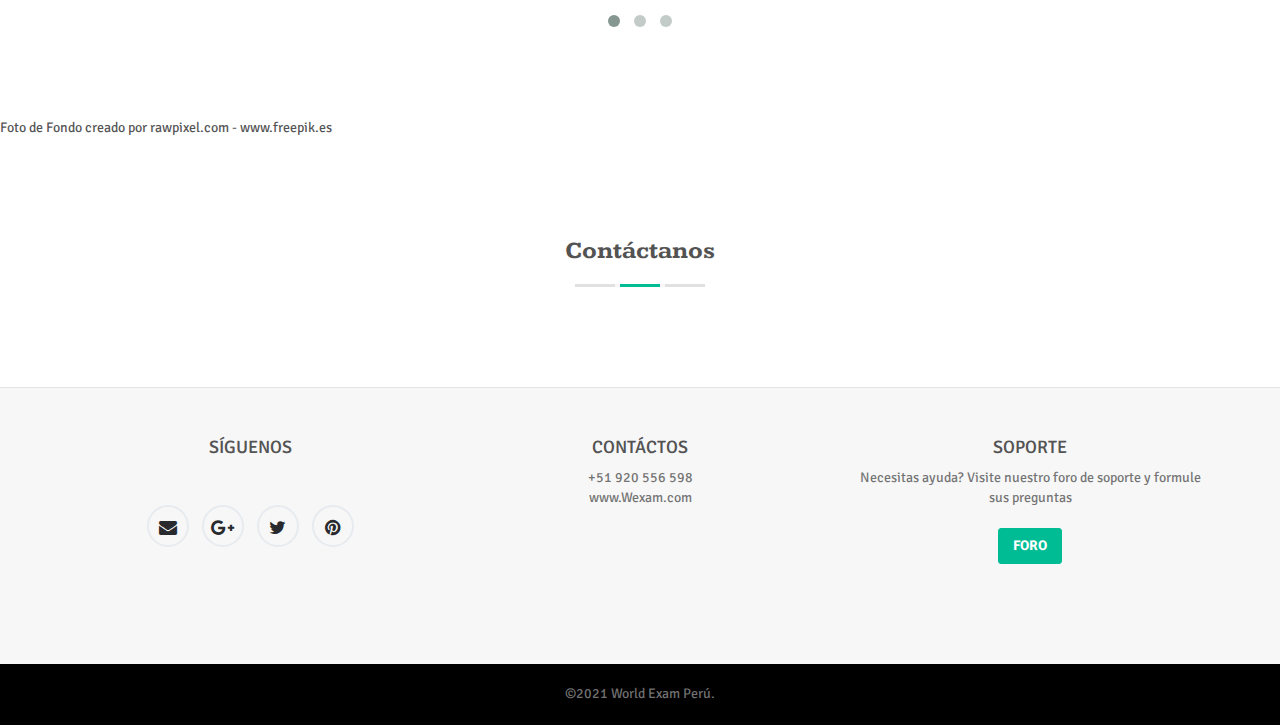
==== commit b60f56be: "Add files via upload" ====
--- a/index.html
+++ b/index.html
@@ -71,7 +71,7 @@
         <ul class="nav navbar-nav navbar-right">
           <li><a href="#home">Inicio</a></li>
           <li><a href="#services">Universidades</a></li>
-          <li><a href="#twitter_tweet">Comentario</a></li>
+          <li><a href="#twitter_tweet">Comentarios</a></li>
           <li><a href="#contact">Contacto</a></li>
         </ul>
       </div><!-- /.navbar-collapse -->
@@ -80,7 +80,7 @@
 
     <!-- /Inicio -->
     <section class="main-home" id="home">
-      <div class="home-page-photo" data-stellar-background-ratio="0.5"></div> <!-- Background image -->
+      <div class="home-page-photo"></div> <!-- Background image -->
       <div class="home__header-content">
         <div id="main-home-carousel" class="owl-carousel">
           <div>
@@ -184,7 +184,7 @@
 
 
     <!-- TWITTER TWEET -->
-    <section class="twitter_tweet parallax" id="twitter_tweet" data-stellar-background-ratio="0.5">
+    <section class="twitter_tweet parallax" id="twitter_tweet">
       <div class="container">
         <div class="row">
           <div class="col-md-8 col-md-offset-2 text-center">
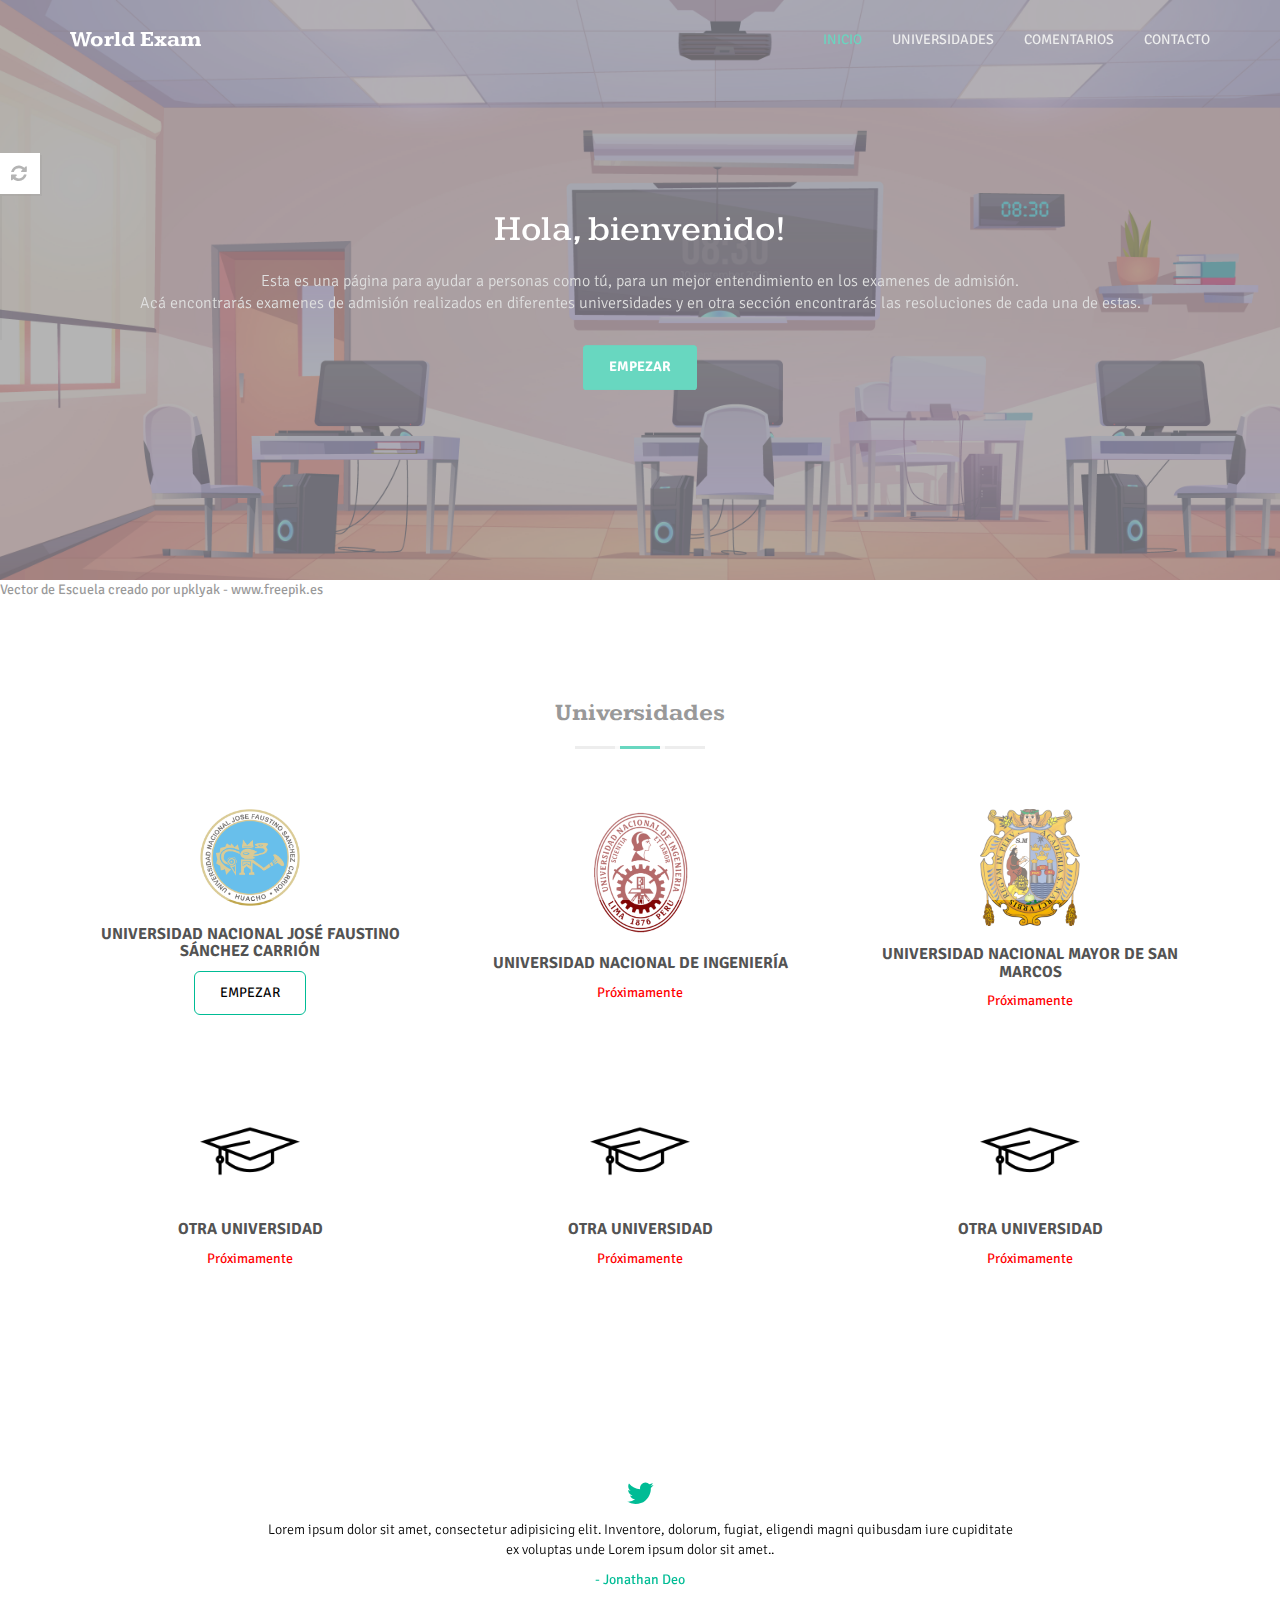
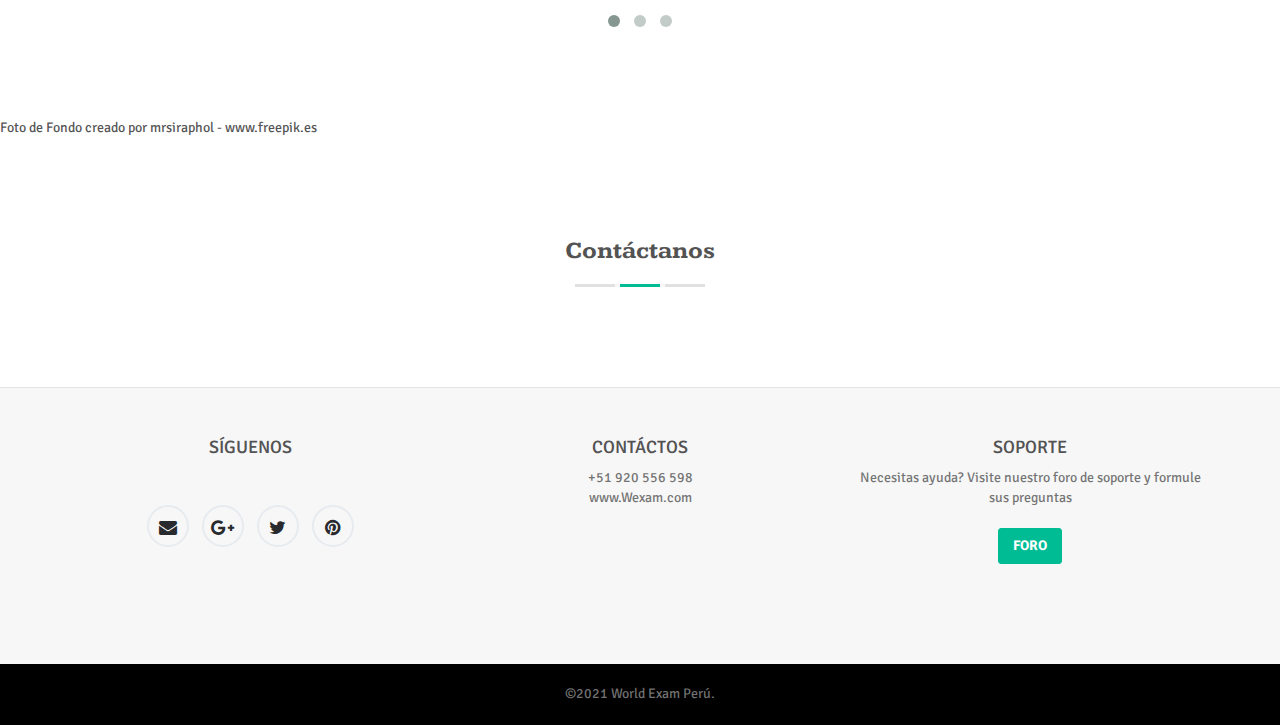
==== commit a9c92eb2: "Add files via upload" ====
--- a/index.html
+++ b/index.html
@@ -216,7 +216,7 @@
       </div> <!-- container -->
     </section>
     <!-- End TWITTER TWEET -->
-    <a href='https://www.freepik.es/fotos/fondo'>Foto de Fondo creado por rawpixel.com - www.freepik.es</a>
+    <a href='https://www.freepik.es/fotos/fondo'>Foto de Fondo creado por mrsiraphol - www.freepik.es</a>
     <!-- CONTACT -->
     <section id="contact">
       <div class="container">
--- a/css/style.css
+++ b/css/style.css
@@ -246,7 +246,6 @@
     background-size: cover;
     background-attachment: fixed;
 }
-
 /* 5 Navigation
 ----------------------------------------------------------------------------- */
 .navbar-custom {
@@ -367,12 +366,12 @@
 /* 11 Twitter-tweets
 ----------------------------------------------------------------------------- */
 #twitter_tweet {
-	background: url(../images/Muro.jpg);
+	background-image: url(../images/muroblanco.jpg);
 }
 .twitter_tweet h5{
     font-weight: 300;
     line-height: 20px;
-    color: rgba(255,255,255,0.77);
+    color: black;
 }
 .twitter_tweet i{
     font-size: 30px;
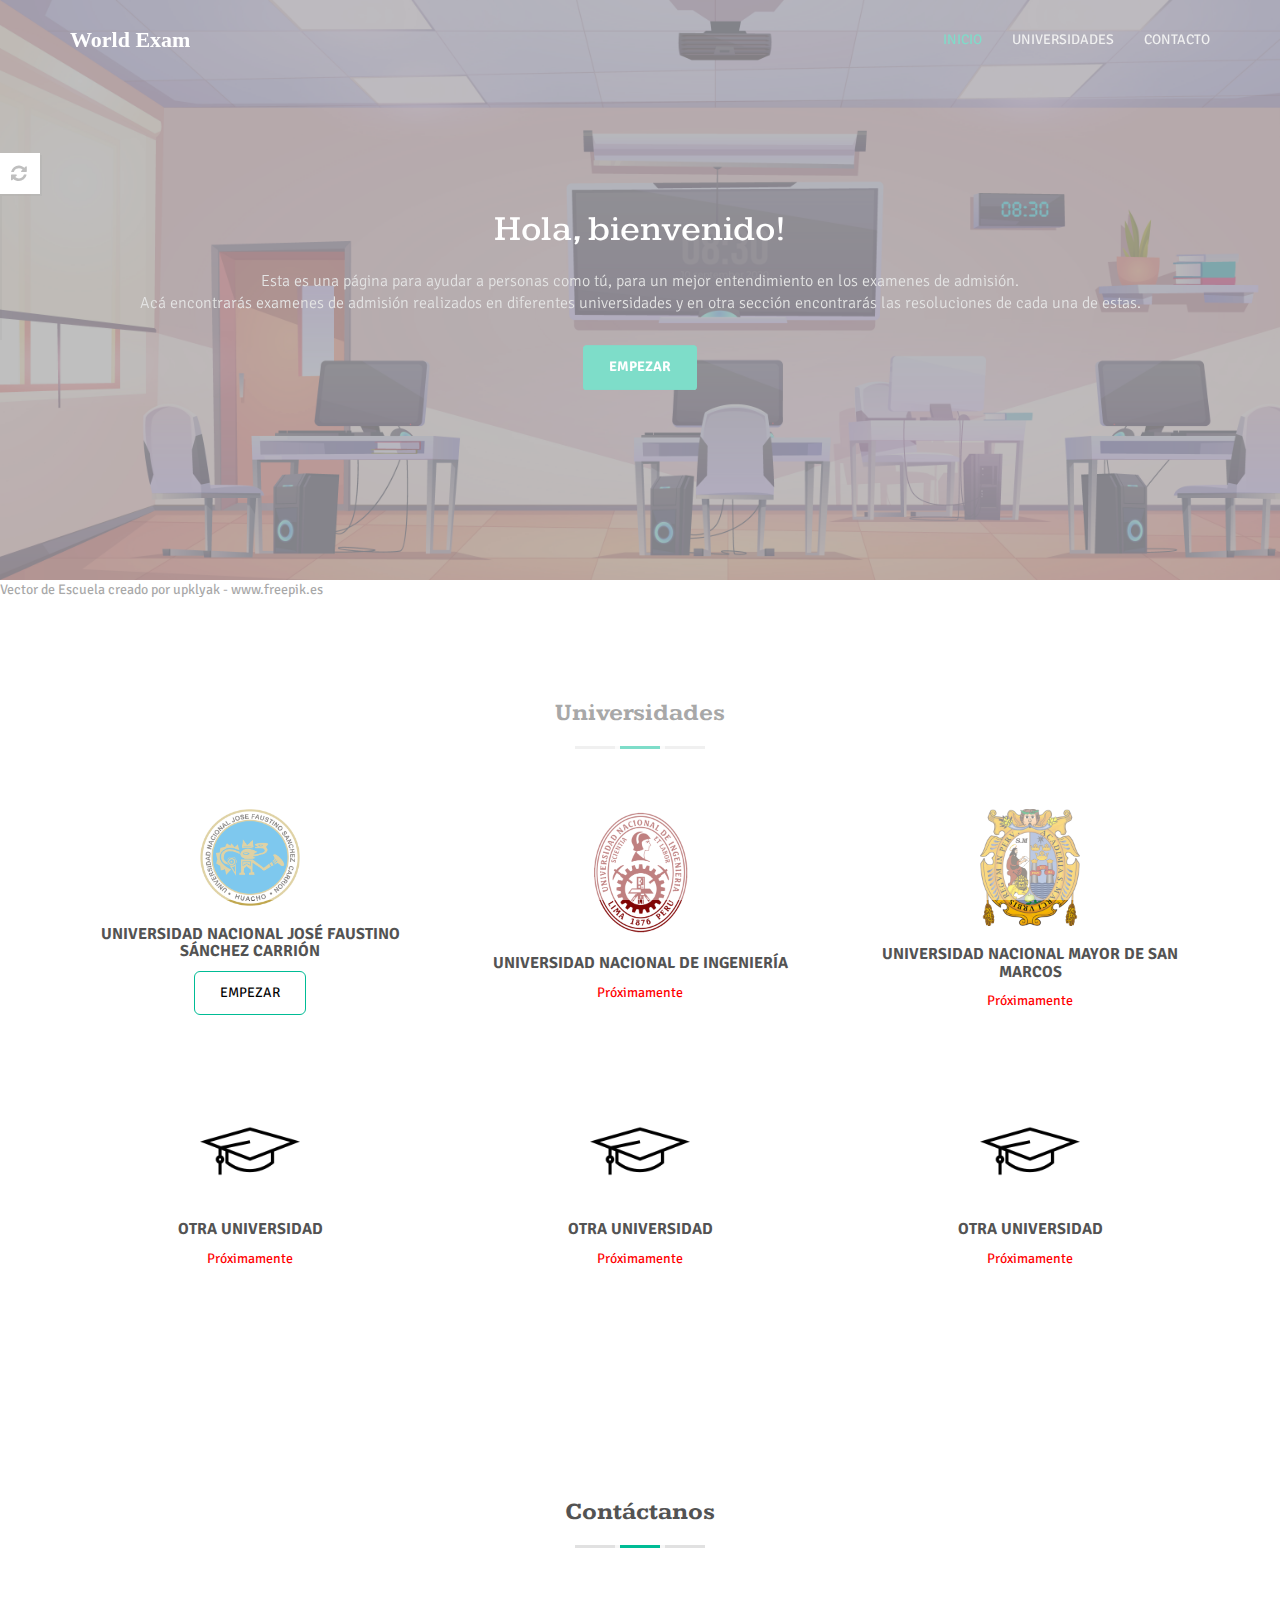
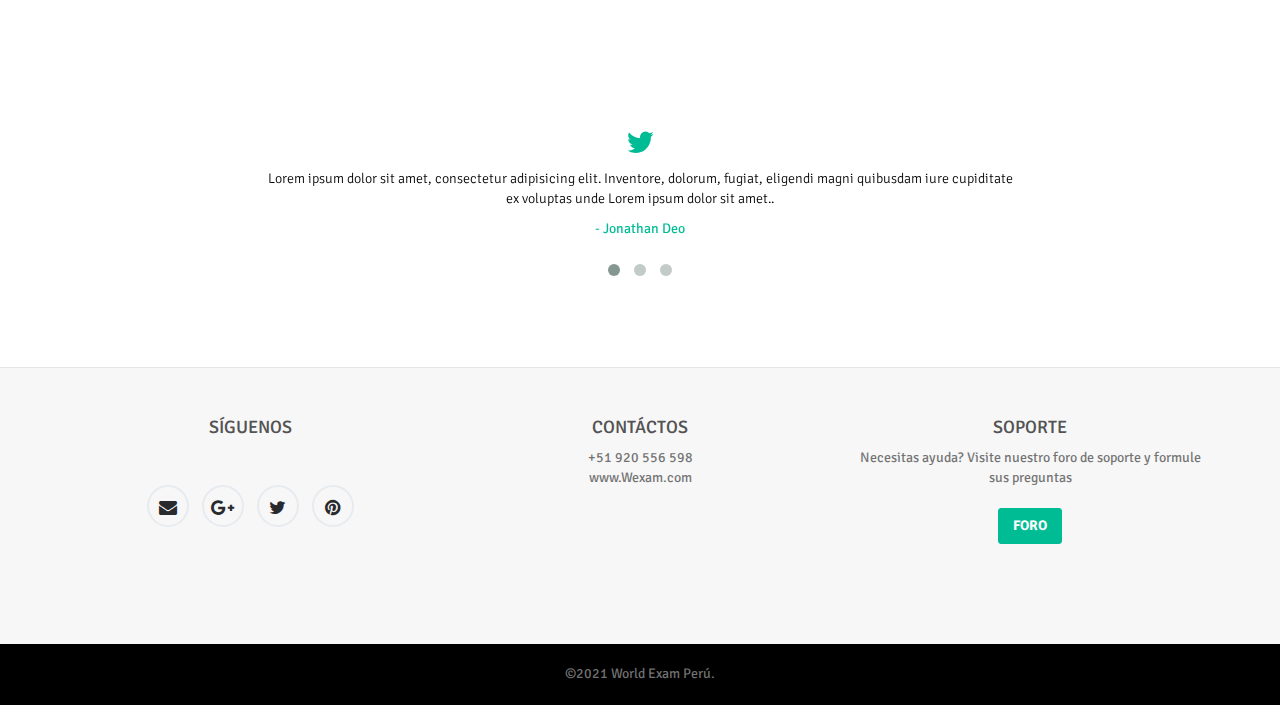
==== commit 14053ddf: "Add files via upload" ====
--- a/index.html
+++ b/index.html
@@ -71,7 +71,6 @@
         <ul class="nav navbar-nav navbar-right">
           <li><a href="#home">Inicio</a></li>
           <li><a href="#services">Universidades</a></li>
-          <li><a href="#twitter_tweet">Comentarios</a></li>
           <li><a href="#contact">Contacto</a></li>
         </ul>
       </div><!-- /.navbar-collapse -->
@@ -181,7 +180,16 @@
       </div> <!--/.container -->
     </section>
     <!-- / End services-->
-
+    <section id="contact">
+      <div class="container">
+        <div class="row">
+          <div class="col-md-12">
+            <h3 class="title text-center">Contáctanos</h3>
+            <div class="titleHR"><span></span></div>
+          </div> <!-- end col-md-12 -->
+        </div> <!-- end row -->
+      </div> <!-- container -->
+    </section>
 
     <!-- TWITTER TWEET -->
     <section class="twitter_tweet parallax" id="twitter_tweet">
@@ -216,18 +224,9 @@
       </div> <!-- container -->
     </section>
     <!-- End TWITTER TWEET -->
-    <a href='https://www.freepik.es/fotos/fondo'>Foto de Fondo creado por mrsiraphol - www.freepik.es</a>
+
     <!-- CONTACT -->
-    <section id="contact">
-      <div class="container">
-        <div class="row">
-          <div class="col-md-12">
-            <h3 class="title text-center">Contáctanos</h3>
-            <div class="titleHR"><span></span></div>
-          </div> <!-- end col-md-12 -->
-        </div> <!-- end row -->
-      </div> <!-- container -->
-    </section>
+    
     <!-- End CONTACT -->
 
     <!-- FOOTER begings -->
@@ -241,7 +240,7 @@
                 <div class="footer-socials">
                   <a href="mailto:rlopezrios055@gmail.com?subject=Tu%20requisito%20a%20wolrld%20Exam"><i class="fa fa-envelope"></i></a>
                   <a href="#"><i class="fa fa-google-plus"></i></a>
-                  <a href="#"><i class="fa fa-twitter"></i></a>
+                  <a href="https://twitter.com/WorldExam_Peru" target="_blank"><i class="fa fa-twitter"></i></a>
                   <a href="#"><i class="fa fa-pinterest"></i></a>
                 </div>
               </div> <!-- end footer-content -->
--- a/css/style.css
+++ b/css/style.css
@@ -265,7 +265,7 @@
 	padding: 30px 15px;
 	font-size: 22px;
 	font-weight: 700;
-	font-family: 'Kameron', serif;
+	font-family: 'Arial Narrow';
 }
 .small .navbar-brand,.small .navbar-brand:hover {
 	color: #333;
